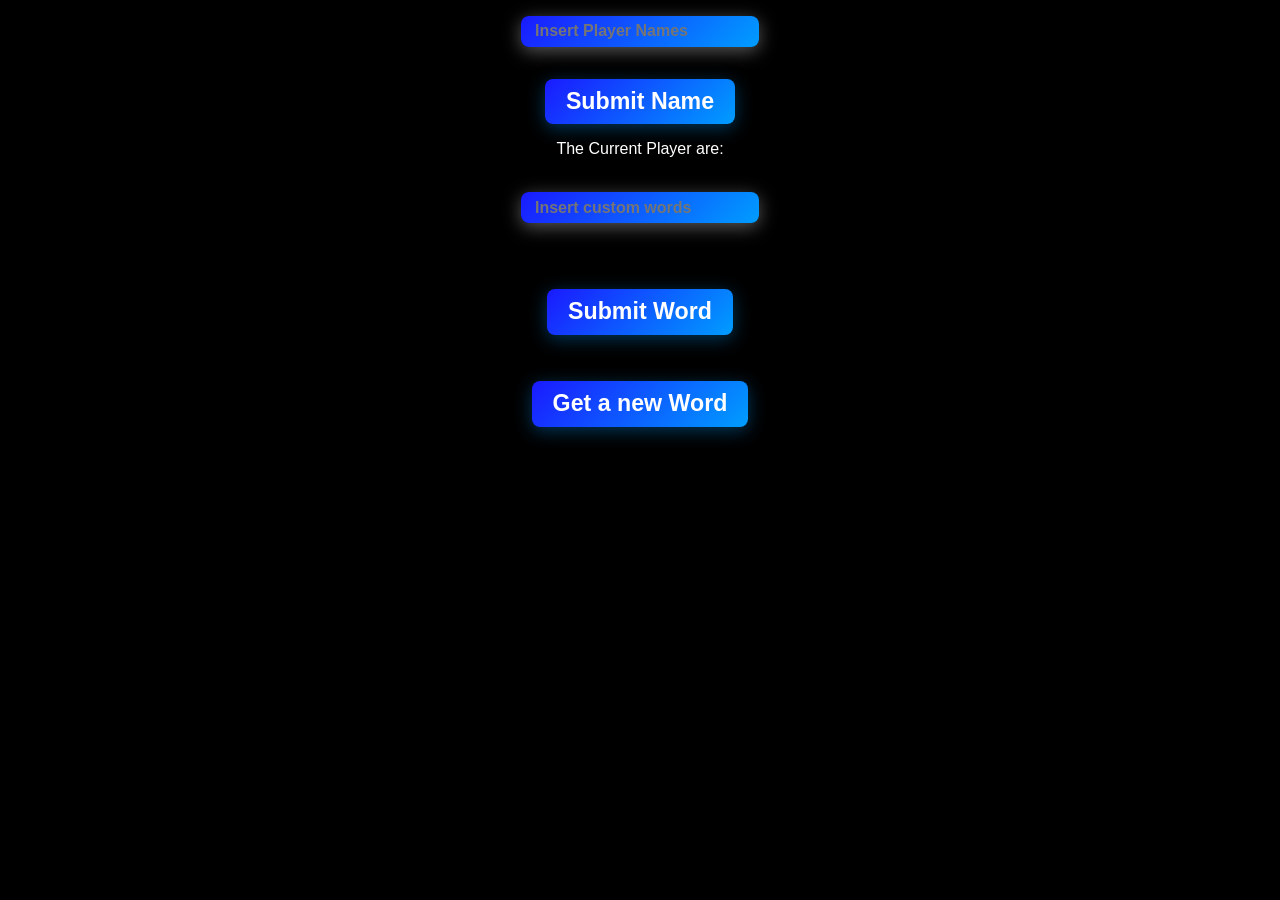
==== game.html @ c24fd06b "change(2) {tryed to implemend logic, failed, used AI, but then deleted all, so all my work :) Good p" ====
<!DOCTYPE html>
<html lang="en">
<head>
    <meta charset="UTF-8">
    <meta name="viewport" content="width=device-width, initial-scale=1.0">
    <title>Sham</title>
    <script src="game.js"></script>
      <link rel="stylesheet" href="index.css">
    
</head>
<body>
    <div id="players"></div>
    <input id="name" type="text" placeholder="Insert Player Names"> <br>
    <button  onclick="submitName()">Submit Name</button>
    <br>
    <p id="namesOutput">The Current Player are: </p>
    <br>
    <div id="words"></div>
    <input id="words" placeholder="Insert custom words">
    <p id="wordsOutput"></p>
    <br>
    <button onclick="submitWords()">Submit Word</button>
    <br>
        <button style="margin-top: 2em;" onclick="getWord()">Get a new Word</button>
        <p id="theword"></p>
       
</body>
</html>
---- index.css ----
body{
    background-color: black;
    color: white;
    text-align: center;
    font-family: 'Segoe UI', Tahoma, Geneva, Verdana, sans-serif;
    margin-top: 1em;
}

h1{
    margin-top: 1em;


}




#features{
    margin-top: 2em;
     max-width: 56%;
    margin-left: auto;
    margin-right: auto;
    font-size: 1em;
    background: rgba(255, 255, 255, 0.03);
    padding: 1.2em;
    border-radius: 10px;
  
}

button{
    font-size: 1.45em;
    font-weight: 600;
    border: none;
    border-radius: 8px;
    cursor: pointer;
    padding: 0.4em 0.9em;

    background: linear-gradient(135deg, #1a1aff, #009dff);
    color: white;

    box-shadow: 0 4px 18px rgba(0, 157, 255, 0.35);
    transition: all 0.2s ease;
}


    button:hover {
    background: linear-gradient(135deg, #3b3bff, #33cfff);
    box-shadow: 0 6px 24px rgba(51, 207, 255, 0.6);
    transform: translateY(-2px);
    }

#about{
    margin-top: 2em;
    padding: 1em;
    border-radius: 10px;
    background: rgba(255, 255, 255, 0.03);
    max-width: 56%;
    margin-left: auto;
    margin-right: auto;
}

input{

  margin-bottom: 2em;
    background: linear-gradient(135deg, #1a1aff, #009dff);
    color: white;
     box-shadow: 0 4px 18px rgba(255, 255, 255, 0.35);
    transition: all 0.2s ease;
 font-size: 1em;
    font-weight: 600;
    border: none;
    border-radius: 8px;
    cursor: pointer;
    padding: 0.4em 0.9em;
}
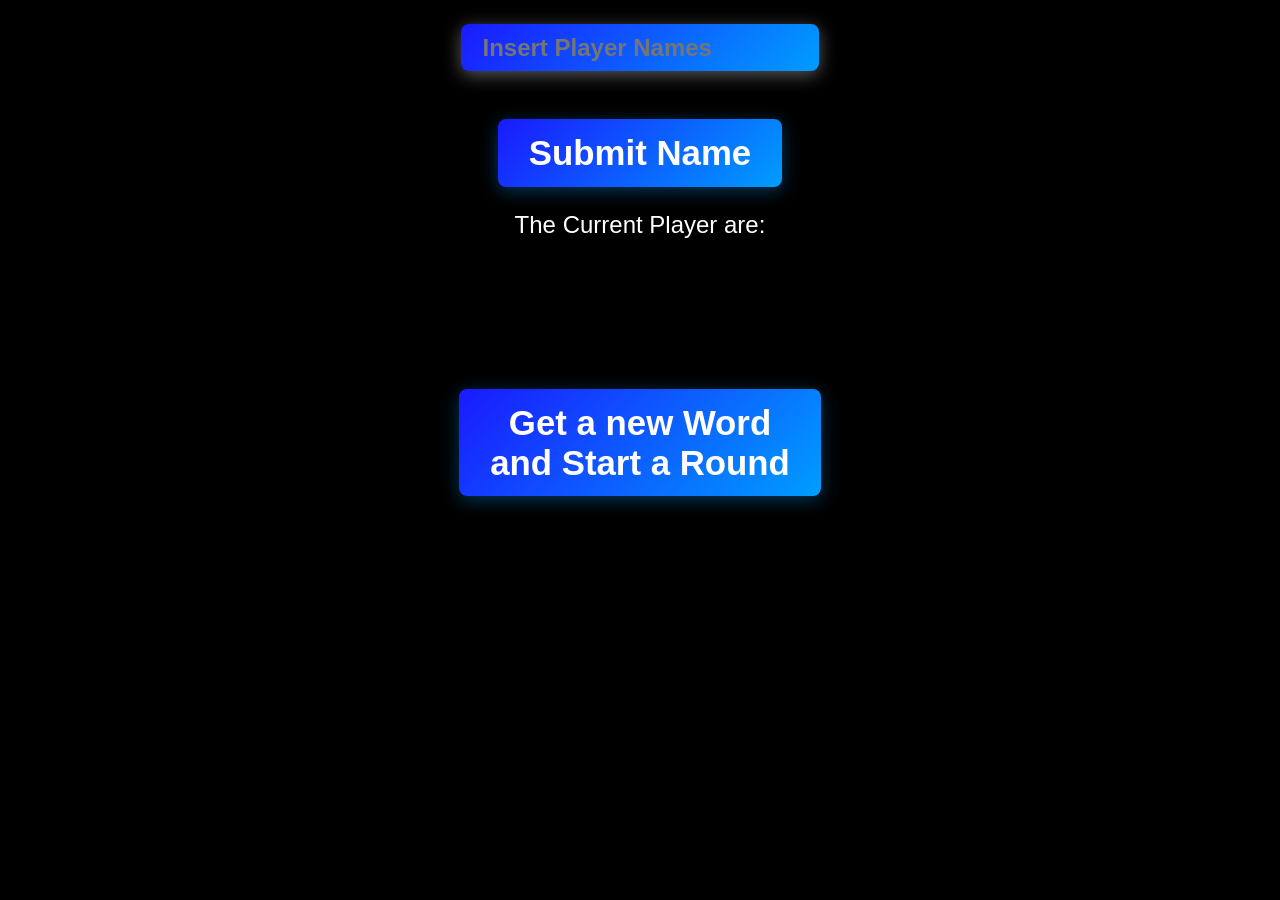
==== commit 55d8544e: "change(3) {added gameplay page and coretctet the size for git pages}" ====
--- a/game.html
+++ b/game.html
@@ -4,7 +4,7 @@
     <meta charset="UTF-8">
     <meta name="viewport" content="width=device-width, initial-scale=1.0">
     <title>Sham</title>
-    <script src="game.js"></script>
+    <script src="game.js" defer></script>
       <link rel="stylesheet" href="index.css">
     
 </head>
@@ -15,14 +15,15 @@
     <br>
     <p id="namesOutput">The Current Player are: </p>
     <br>
-    <div id="words"></div>
+
+    <!--<div id="words"></div>
     <input id="words" placeholder="Insert custom words">
     <p id="wordsOutput"></p>
     <br>
-    <button onclick="submitWords()">Submit Word</button>
+    <button onclick="submitWords()">Submit Word</button> -->
     <br>
-        <button style="margin-top: 2em;" onclick="getWord()">Get a new Word</button>
-        <p id="theword"></p>
+        <button style="margin-top: 2em;" onclick="getWord(); location.href='gameplay.html'">Get a new Word <br> and Start a Round</button>
+       
        
 </body>
 </html>
--- a/index.css
+++ b/index.css
@@ -4,6 +4,9 @@
     text-align: center;
     font-family: 'Segoe UI', Tahoma, Geneva, Verdana, sans-serif;
     margin-top: 1em;
+
+    /*Font size to 150, for gitpages */
+    font-size: 150%;
 }
 
 h1{
@@ -54,7 +57,7 @@
     padding: 1em;
     border-radius: 10px;
     background: rgba(255, 255, 255, 0.03);
-    max-width: 56%;
+      max-width: 56%;
     margin-left: auto;
     margin-right: auto;
 }
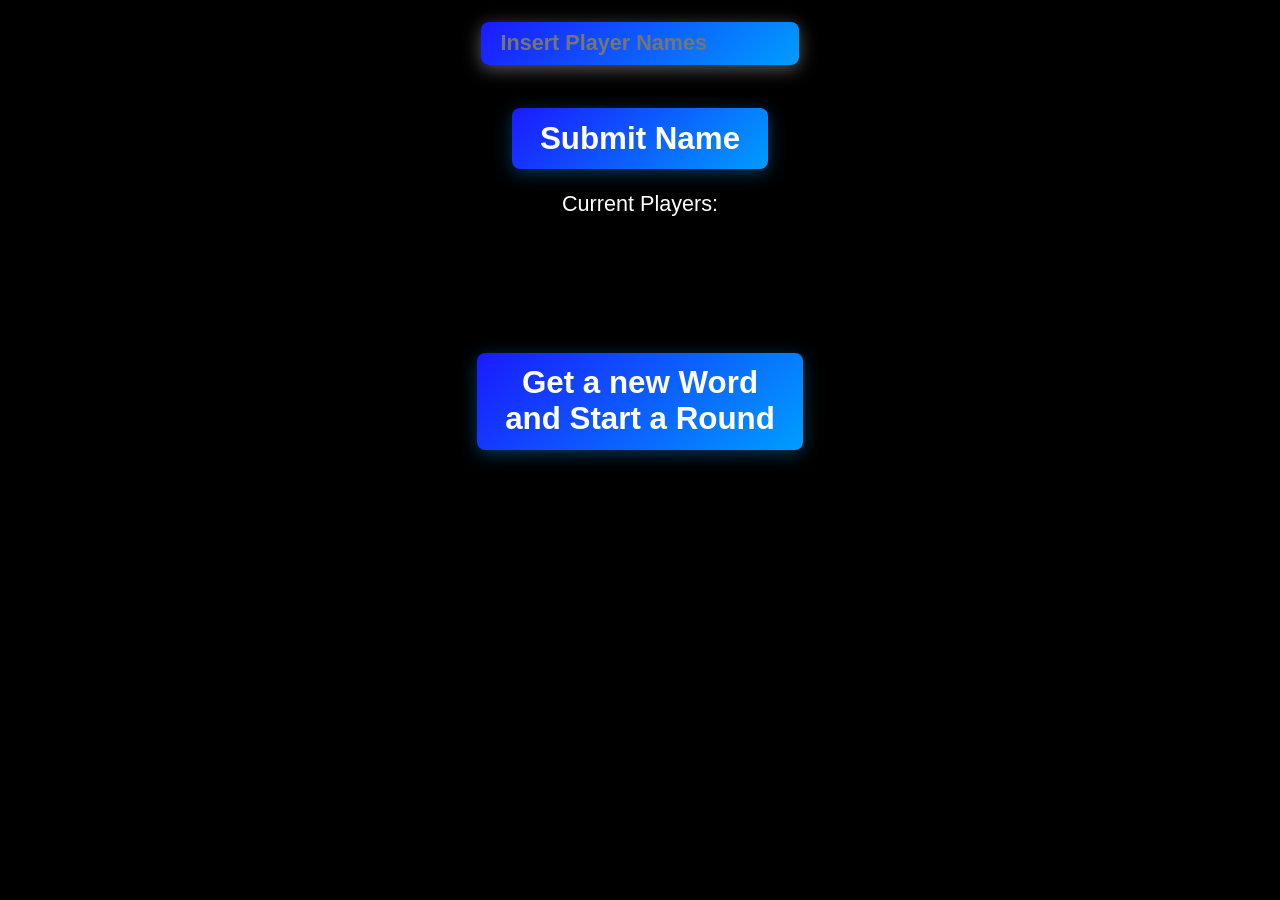
==== commit fee6e38e: "change(5) {added the new player feature, a bit help of AI, but learned a lot, localstorage}" ====
--- a/game.html
+++ b/game.html
@@ -13,7 +13,7 @@
     <input id="name" type="text" placeholder="Insert Player Names"> <br>
     <button  onclick="submitName()">Submit Name</button>
     <br>
-    <p id="namesOutput">The Current Player are: </p>
+    <p id="namesOutput">Current Players: </p>
     <br>
 
     <!--<div id="words"></div>
--- a/index.css
+++ b/index.css
@@ -5,8 +5,8 @@
     font-family: 'Segoe UI', Tahoma, Geneva, Verdana, sans-serif;
     margin-top: 1em;
 
-    /*Font size to 150, for gitpages */
-    font-size: 150%;
+    /*Font size to 135, for gitpages */
+    font-size: 135%;
 }
 
 h1{
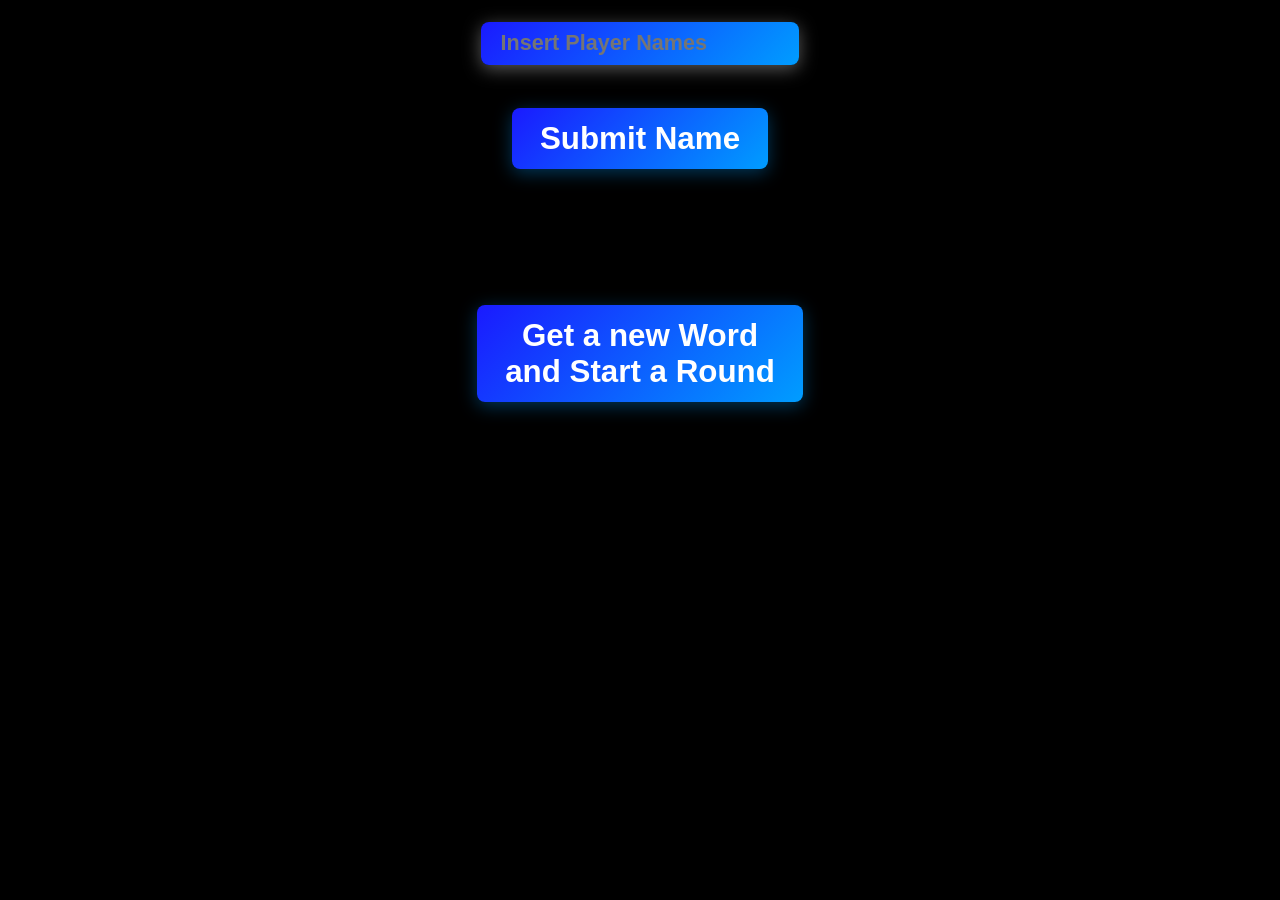
==== commit b5384540: "change(6) {I faild and vibe coded :(,..... at least its working :)}" ====
--- a/game.html
+++ b/game.html
@@ -8,7 +8,7 @@
       <link rel="stylesheet" href="index.css">
     
 </head>
-<body>
+<body id="body">
     <div id="players"></div>
     <input id="name" type="text" placeholder="Insert Player Names"> <br>
     <button  onclick="submitName()">Submit Name</button>
@@ -26,4 +26,4 @@
        
        
 </body>
-</html>+</html> 
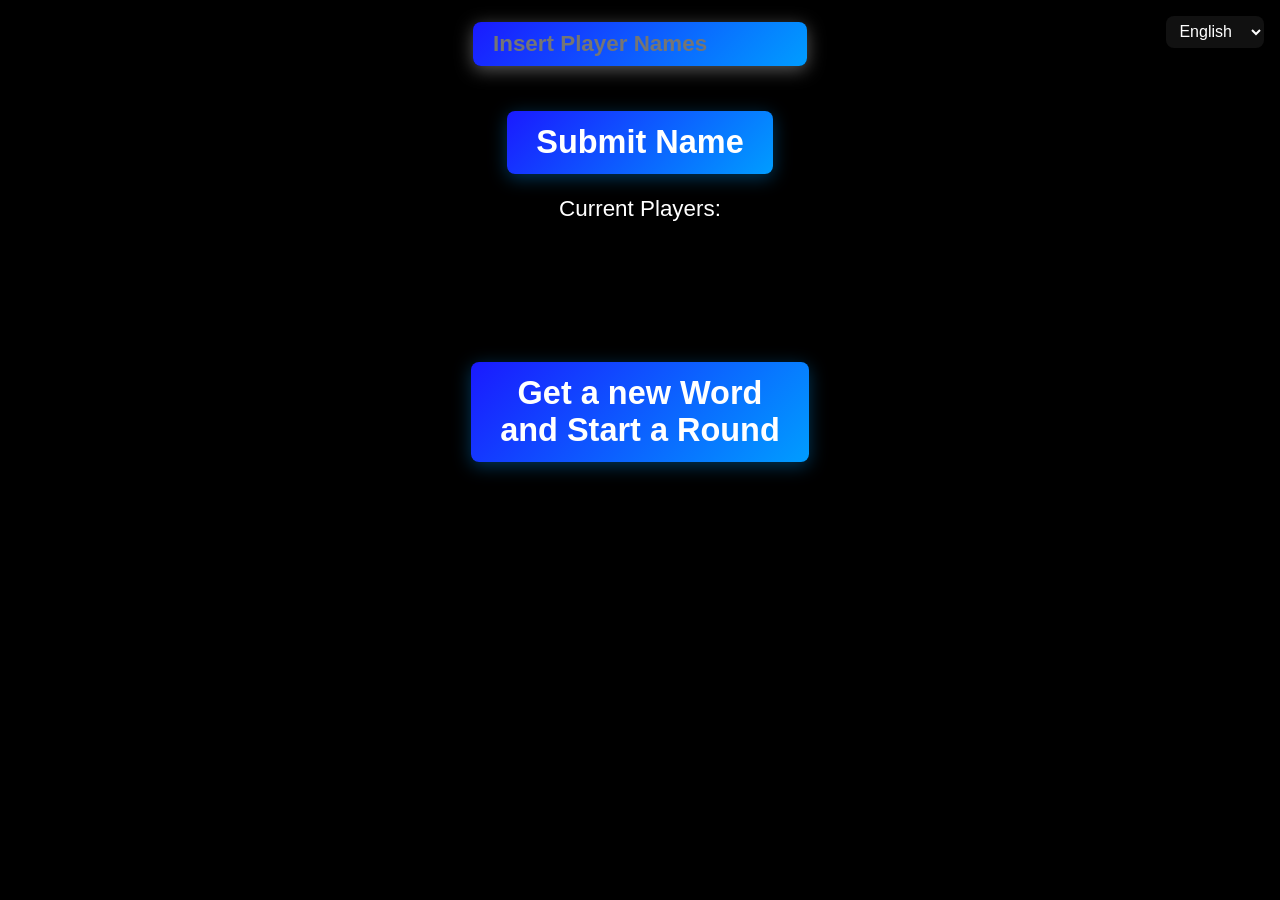
==== commit cfc50995: "card fixx" ====
--- a/game.html
+++ b/game.html
@@ -9,9 +9,15 @@
     
 </head>
 <body id="body">
+  <div id="languageSwitcher">
+    <select id="languageSelect" onchange="setLanguage(this.value)">
+      <option value="en">English</option>
+      <option value="de">Deutsch</option>
+    </select>
+  </div>
     <div id="players"></div>
     <input id="name" type="text" placeholder="Insert Player Names"> <br>
-    <button  onclick="submitName()">Submit Name</button>
+    <button id="submitNameButton" onclick="submitName()">Submit Name</button>
     <br>
     <p id="namesOutput">Current Players: </p>
     <br>
@@ -22,7 +28,7 @@
     <br>
     <button onclick="submitWords()">Submit Word</button> -->
     <br>
-        <button style="margin-top: 2em;" onclick="getWord(); location.href='gameplay.html'">Get a new Word <br> and Start a Round</button>
+        <button id="startRoundButton" style="margin-top: 2em;" onclick="getWord(); location.href='gameplay.html'">Get a new Word <br> and Start a Round</button>
        
        
 </body>
--- a/index.css
+++ b/index.css
@@ -6,7 +6,7 @@
     margin-top: 1em;
 
     /*Font size to 135, for gitpages */
-    font-size: 135%;
+    font-size: 140%;
 }
 
 h1{
@@ -16,7 +16,21 @@
 }
 
 
+#languageSwitcher {
+  position: fixed;
+  top: 1rem;
+  right: 1rem;
+  z-index: 100;
+}
 
+#languageSwitcher select {
+  font-size: 1rem;
+  padding: 0.4em 0.6em;
+  border-radius: 8px;
+  border: none;
+  background: #111;
+  color: white;
+}
 
 #features{
     margin-top: 2em;
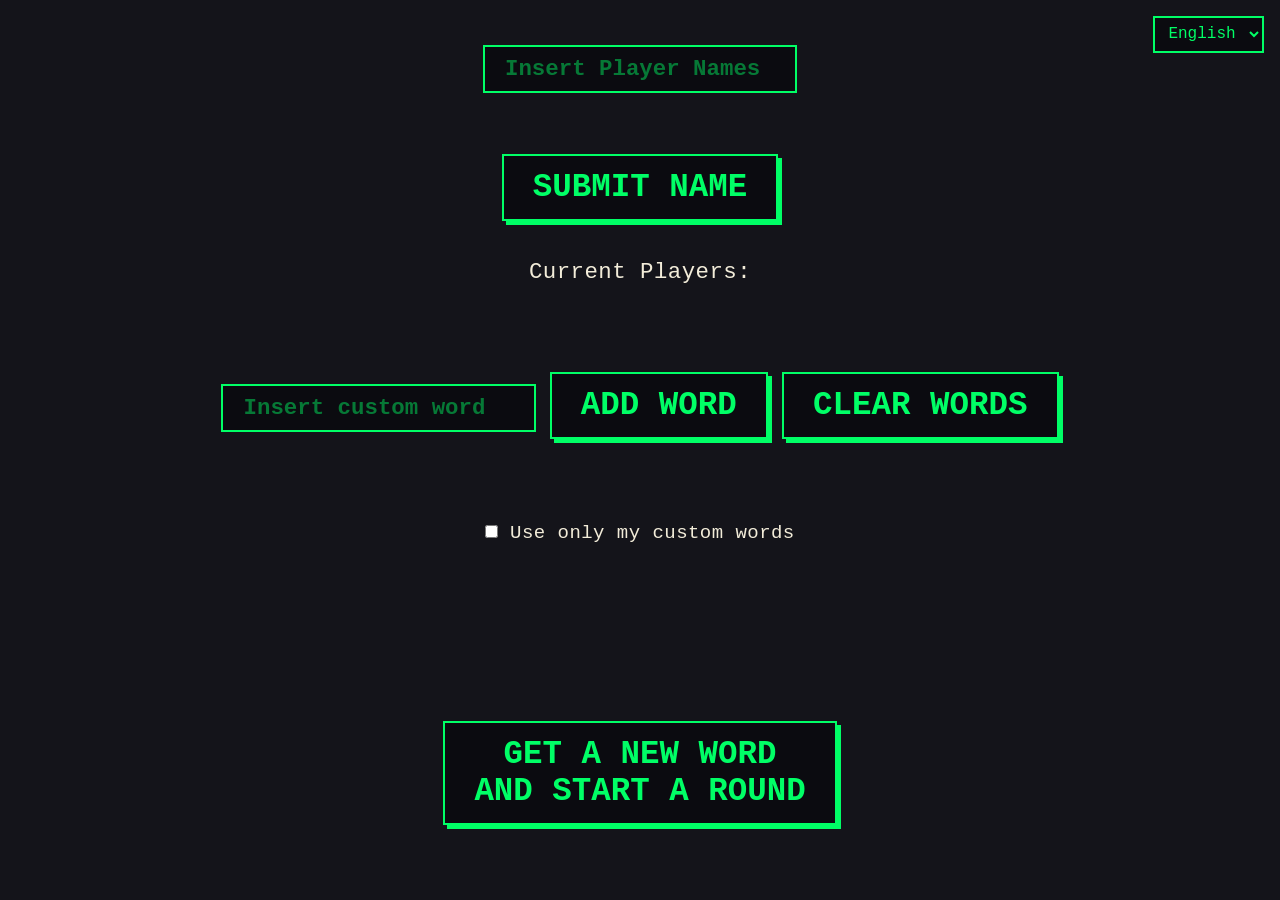
==== commit 5f2ef661: "### 1. Custom word input (the main request) In `game.html`, the custom-words section was previously " ====
--- a/game.html
+++ b/game.html
@@ -15,20 +15,26 @@
       <option value="de">Deutsch</option>
     </select>
   </div>
-    <div id="players"></div>
-    <input id="name" type="text" placeholder="Insert Player Names"> <br>
+    <input id="name" type="text" placeholder="Insert Player Names" onkeydown="if(event.key==='Enter')submitName()"> <br>
     <button id="submitNameButton" onclick="submitName()">Submit Name</button>
     <br>
     <p id="namesOutput">Current Players: </p>
+    <div id="playersList"></div>
     <br>
 
-    <!--<div id="words"></div>
-    <input id="words" placeholder="Insert custom words">
-    <p id="wordsOutput"></p>
+    <p id="customWordsTitle">Custom Words:</p>
+    <div id="customWordsList"></div>
+    <input id="wordInput" type="text" placeholder="Insert custom word" onkeydown="if(event.key==='Enter')submitWord()">
+    <button id="addWordButton" onclick="submitWord()">Add Word</button>
+    <button id="clearWordsButton" onclick="clearCustomWords()">Clear Words</button>
     <br>
-    <button onclick="submitWords()">Submit Word</button> -->
+    <label id="onlyCustomWordsLabel">
+      <input type="checkbox" id="onlyCustomWords" onchange="setOnlyCustomWords(this.checked)">
+      <span id="onlyCustomWordsText">Use only my custom words</span>
+    </label>
     <br>
-        <button id="startRoundButton" style="margin-top: 2em;" onclick="getWord(); location.href='gameplay.html'">Get a new Word <br> and Start a Round</button>
+    <br>
+        <button id="startRoundButton" style="margin-top: 2em;" onclick="startRound()">Get a new Word <br> and Start a Round</button>
        
        
 </body>
--- a/index.css
+++ b/index.css
@@ -1,9 +1,10 @@
 body{
-    background-color: black;
-    color: white;
+    background-color: #14141a;
+    color: #f2ecd9;
     text-align: center;
-    font-family: 'Segoe UI', Tahoma, Geneva, Verdana, sans-serif;
+    font-family: 'Courier New', Courier, monospace;
     margin-top: 1em;
+    letter-spacing: 0.02em;
 
     /*Font size to 135, for gitpages */
     font-size: 140%;
@@ -26,10 +27,11 @@
 #languageSwitcher select {
   font-size: 1rem;
   padding: 0.4em 0.6em;
-  border-radius: 8px;
-  border: none;
-  background: #111;
-  color: white;
+  border-radius: 0;
+  border: 2px solid #00ff66;
+  background: #0b0b10;
+  color: #00ff66;
+  font-family: 'Courier New', Courier, monospace;
 }
 
 #features{
@@ -38,57 +40,99 @@
     margin-left: auto;
     margin-right: auto;
     font-size: 1em;
-    background: rgba(255, 255, 255, 0.03);
+    background: #0b0b10;
+    color: #00ff66;
     padding: 1.2em;
-    border-radius: 10px;
+    border: 2px solid #00ff66;
+    box-shadow: 6px 6px 0 #00ff66;
   
 }
 
 button{
     font-size: 1.45em;
     font-weight: 600;
-    border: none;
-    border-radius: 8px;
+    border: 2px solid #00ff66;
+    border-radius: 0;
     cursor: pointer;
     padding: 0.4em 0.9em;
-
-    background: linear-gradient(135deg, #1a1aff, #009dff);
-    color: white;
-
-    box-shadow: 0 4px 18px rgba(0, 157, 255, 0.35);
-    transition: all 0.2s ease;
+    margin-top: 0.5em;
+    margin-bottom: 0.5em;
+    background: #0b0b10;
+    color: #00ff66;
+    font-family: 'Courier New', Courier, monospace;
+    box-shadow: 4px 4px 0 #00ff66;
+    transition: all 0.1s ease;
+    text-transform: uppercase;
 }
 
 
-    button:hover {
-    background: linear-gradient(135deg, #3b3bff, #33cfff);
-    box-shadow: 0 6px 24px rgba(51, 207, 255, 0.6);
-    transform: translateY(-2px);
-    }
+button:hover {
+    background: #00ff66;
+    color: #0b0b10;
+    box-shadow: 2px 2px 0 #00ff66;
+    transform: translate(2px, 2px);
+}
 
 #about{
     margin-top: 2em;
     padding: 1em;
-    border-radius: 10px;
-    background: rgba(255, 255, 255, 0.03);
+    border: 2px solid #00ff66;
+    background: #0b0b10;
+    color: #00ff66;
+    box-shadow: 6px 6px 0 #00ff66;
       max-width: 56%;
     margin-left: auto;
     margin-right: auto;
 }
 
 input{
+    margin: 1em 0 2em 0;
+    background: #0b0b10;
+    color: #00ff66;
+    font-size: 1em;
+    font-weight: 600;
+    border: 2px solid #00ff66;
+    border-radius: 0;
+    padding: 0.4em 0.9em;
+    font-family: 'Courier New', Courier, monospace;
+}
 
-  margin-bottom: 2em;
-    background: linear-gradient(135deg, #1a1aff, #009dff);
-    color: white;
-     box-shadow: 0 4px 18px rgba(255, 255, 255, 0.35);
-    transition: all 0.2s ease;
- font-size: 1em;
-    font-weight: 600;
-    border: none;
-    border-radius: 8px;
-    cursor: pointer;
-    padding: 0.4em 0.9em;
+input::placeholder{
+    color: rgba(0, 255, 102, 0.45);
+}
+
+input:focus{
+    outline: none;
+    box-shadow: 4px 4px 0 #00ff66;
+}
+
+#playersList, #customWordsList{
+    max-width: 56%;
+    margin: 1em auto;
+    text-align: center;
+}
+
+#playersList div, #customWordsList div{
+    display: inline-block;
+    margin: 0.4em 0.6em;
+    padding: 0.3em 0.5em;
+}
+
+#playersList button, #customWordsList button{
+    font-size: 0.6em;
+    margin: 0 0.4em 0 0;
+    padding: 0.15em 0.5em;
+    vertical-align: middle;
+}
+
+#customWordsTitle{
+    margin-top: 3em;
+}
+
+#onlyCustomWordsLabel{
+    display: block;
+    margin: 1.5em 0;
+    font-size: 0.85em;
 }
 
 
